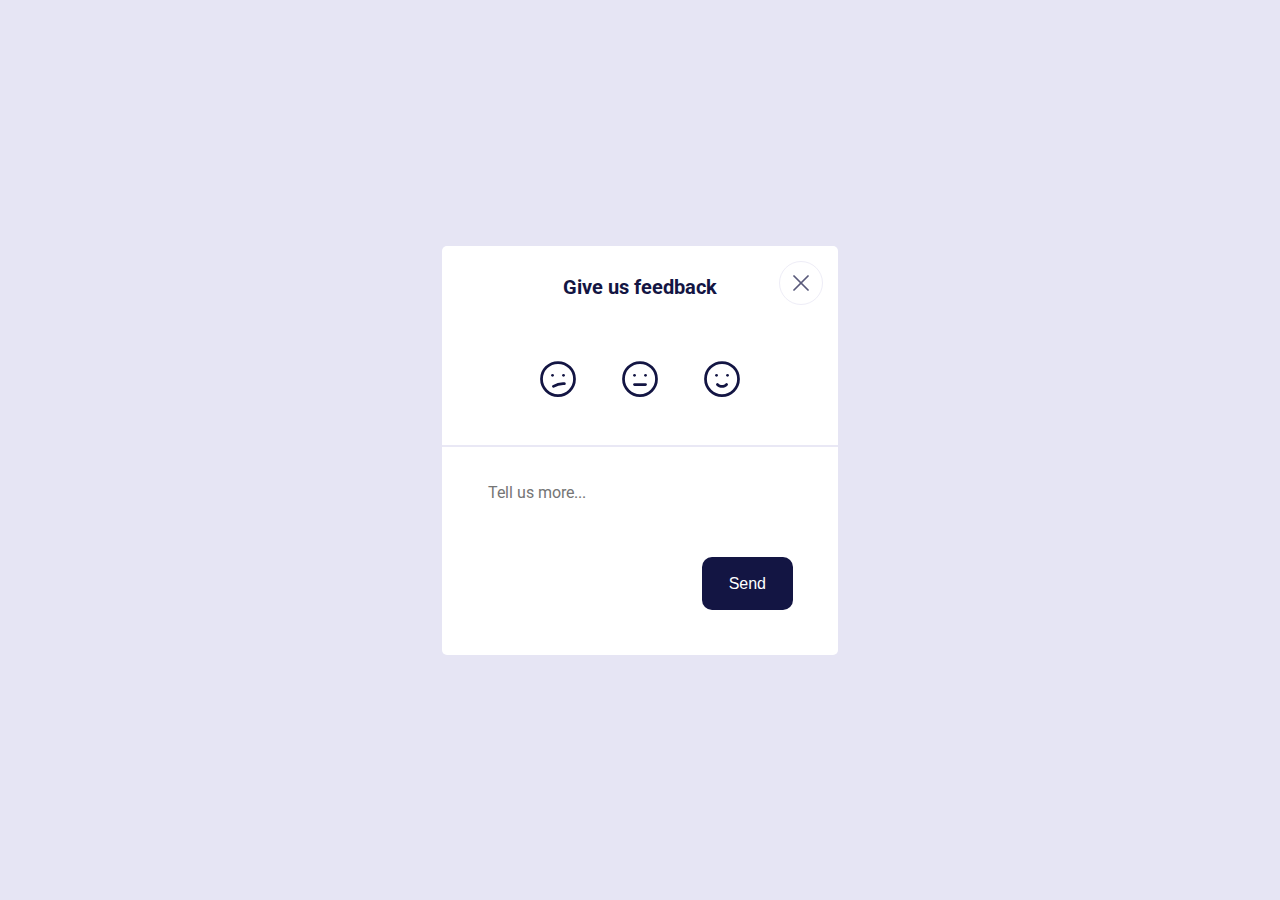
==== Feedback card/index.html @ 110eaefb "first commit" ====
<!DOCTYPE html>
<html lang="en">
<head>
    <meta charset="UTF-8">
    <link rel="preconnect" href="https://fonts.googleapis.com">
    <link rel="preconnect" href="https://fonts.gstatic.com" crossorigin>
    <link href="https://fonts.googleapis.com/css2?family=Roboto:wght@400;700&display=swap" rel="stylesheet">
    <link rel="stylesheet" href="style.css">
    <title>Title</title>
</head>
<body class="flex">

    <article class="feedback-card">
        <h2 class="feedback-card--title">
            Give us feedback
        </h2>
        <button class="close">
            <svg width="28" height="28" viewBox="0 0 28 28" fill="none" xmlns="http://www.w3.org/2000/svg">
                <g opacity="0.7">
                    <path d="M21 7L7 21" stroke="#131543" stroke-width="1.75" stroke-linecap="round" stroke-linejoin="round"/>
                    <path d="M7 7L21 21" stroke="#131543" stroke-width="1.75" stroke-linecap="round" stroke-linejoin="round"/>
                </g>
            </svg>
        </button>
        <div class="feedback-card--emotions">
            <div class="emotion emotion-bad" tabindex="0">
                <svg width="44" height="44" viewBox="0 0 44 44" fill="none" xmlns="http://www.w3.org/2000/svg">
                    <path d="M22 38.5C31.1127 38.5 38.5 31.1127 38.5 22C38.5 12.8873 31.1127 5.5 22 5.5C12.8873 5.5 5.5 12.8873 5.5 22C5.5 31.1127 12.8873 38.5 22 38.5Z" stroke="#131543" stroke-width="2.75" stroke-linecap="round" stroke-linejoin="round"/>
                    <path d="M16.5 18.3333H16.5183" stroke="#131543" stroke-width="2.75" stroke-linecap="round" stroke-linejoin="round"/>
                    <path d="M27.5 18.3333H27.5183" stroke="#131543" stroke-width="2.75" stroke-linecap="round" stroke-linejoin="round"/>
                    <path d="M17.4167 29.3333C20.7006 27.2774 24.5515 26.3146 28.4167 26.5833" stroke="#131543" stroke-width="2.75" stroke-linecap="round" stroke-linejoin="round"/>
                </svg>
            </div>
            <div class="emotion emotion-neutral" tabindex="0">
                <svg width="44" height="44" viewBox="0 0 44 44" fill="none" xmlns="http://www.w3.org/2000/svg">
                    <path d="M22 38.5C31.1127 38.5 38.5 31.1127 38.5 22C38.5 12.8873 31.1127 5.5 22 5.5C12.8873 5.5 5.5 12.8873 5.5 22C5.5 31.1127 12.8873 38.5 22 38.5Z" stroke="#131543" stroke-width="2.75" stroke-linecap="round" stroke-linejoin="round"/>
                    <path d="M16.5 18.3333H16.5183" stroke="#131543" stroke-width="2.75" stroke-linecap="round" stroke-linejoin="round"/>
                    <path d="M27.5 18.3333H27.5183" stroke="#131543" stroke-width="2.75" stroke-linecap="round" stroke-linejoin="round"/>
                    <path d="M16.5 27.5H27.5" stroke="#131543" stroke-width="2.75" stroke-linecap="round" stroke-linejoin="round"/>
                </svg>
            </div>
            <div class="emotion emotion-happy" tabindex="0">
                <svg width="44" height="44" viewBox="0 0 44 44" fill="none" xmlns="http://www.w3.org/2000/svg">
                    <path d="M22 38.5C31.1127 38.5 38.5 31.1127 38.5 22C38.5 12.8873 31.1127 5.5 22 5.5C12.8873 5.5 5.5 12.8873 5.5 22C5.5 31.1127 12.8873 38.5 22 38.5Z" stroke="#3D45F5" stroke-width="2.75" stroke-linecap="round" stroke-linejoin="round"/>
                    <path d="M16.5 18.3333H16.5183" stroke="#3D45F5" stroke-width="2.75" stroke-linecap="round" stroke-linejoin="round"/>
                    <path d="M27.5 18.3333H27.5183" stroke="#3D45F5" stroke-width="2.75" stroke-linecap="round" stroke-linejoin="round"/>
                    <path d="M17.4167 27.5C18.0141 28.1098 18.7272 28.5942 19.5142 28.9249C20.3012 29.2556 21.1463 29.4259 22 29.4259C22.8537 29.4259 23.6987 29.2556 24.4858 28.9249C25.2728 28.5942 25.9859 28.1098 26.5833 27.5" stroke="#3D45F5" stroke-width="2.75" stroke-linecap="round" stroke-linejoin="round"/>
                </svg>

            </div>
        </div>
        <hr>
        <textarea class="feedback-card--textarea" rows="2" placeholder="Tell us more..."></textarea>
        <div class="feedback-card--input">
            <input type="button" value="Send">
        </div>
    </article>

</body>
</html>
---- Feedback card/style.css ----
*{
    padding: 0;
    margin: 0;
    box-sizing: border-box;
    border-color: transparent;
}

:root{
    --bg-color: #E6E5F4;
    --text: #131543;
    --hover: #3D45F5;
}

svg{
    display: block;
}

body{
    min-height: 100vh;
    font-family: 'Roboto', sans-serif;
    background-color: var(--bg-color);
}

.flex{
    display: flex;
    align-items: center;
    justify-content: center;
}

/*CARD*/
.feedback-card{
    width: 396px;
    background-color: #fff;
    border-radius: 5px;
    padding: 30px 0 45px;
    position: relative;
}

.feedback-card--title{
    font-style: normal;
    font-weight: bold;
    font-size: 20px;
    line-height: 23px;
    color: var(--text);
    text-align: center;
    margin-bottom: 44px;
}

.feedback-card--emotions{
    display: flex;
    padding: 0 80px;
    justify-content: space-between;
    margin-bottom: 30px;
}

.close{
    border: 1px solid #EEEDF7;
    position: absolute;
    display: block;
    background: none;
    padding: 7px;
    border-radius: 50%;
    outline: none;
    right: 15px;
    top: 15px;
    cursor: pointer;
    transition: strok  250ms linear;
}

.close:hover path{
    stroke: var(--hover);
}

.emotion{
    outline: none;
    cursor: pointer;
    padding: 13px;
    border: 1px solid transparent;
    border-radius: 50%;
    height: 72px;
    width: 72px;
    transition: border-color 250ms linear;
}

.emotion:hover,
.emotion:focus{
    border: 1px solid #EEEDF7;
}

.emotion svg path{
    stroke: var(--text);
    transition: stroke 250ms linear;
}

.emotion:hover svg path,
.emotion:focus svg path{
    stroke: var(--hover);
}

hr{
    background: #E9E8F5;
    height: 1px;
}

.feedback-card--textarea {
    resize: none;
    display: block;
    padding: 35px 45px;
    width: 100%;
    outline: none;
    font-family: 'Roboto', sans-serif;
    font-style: normal;
    font-weight: normal;
    font-size: 16px;
    line-height: 19px;
    color: var(--text);
}

.feedback-card--input{
    padding: 0 45px;
    display: flex;
    justify-content: flex-end;
}

.feedback-card--input input{
    padding: 15px 25px;
    background-color: var(--text);
    color: #fff;
    font-size: 16px;
    line-height: 19px;
    border-radius: 10px;
    cursor: pointer;
    outline: none;
}
.feedback-card--input input:hover,
.feedback-card--input input:focus{
    background-color: var(--hover);
}
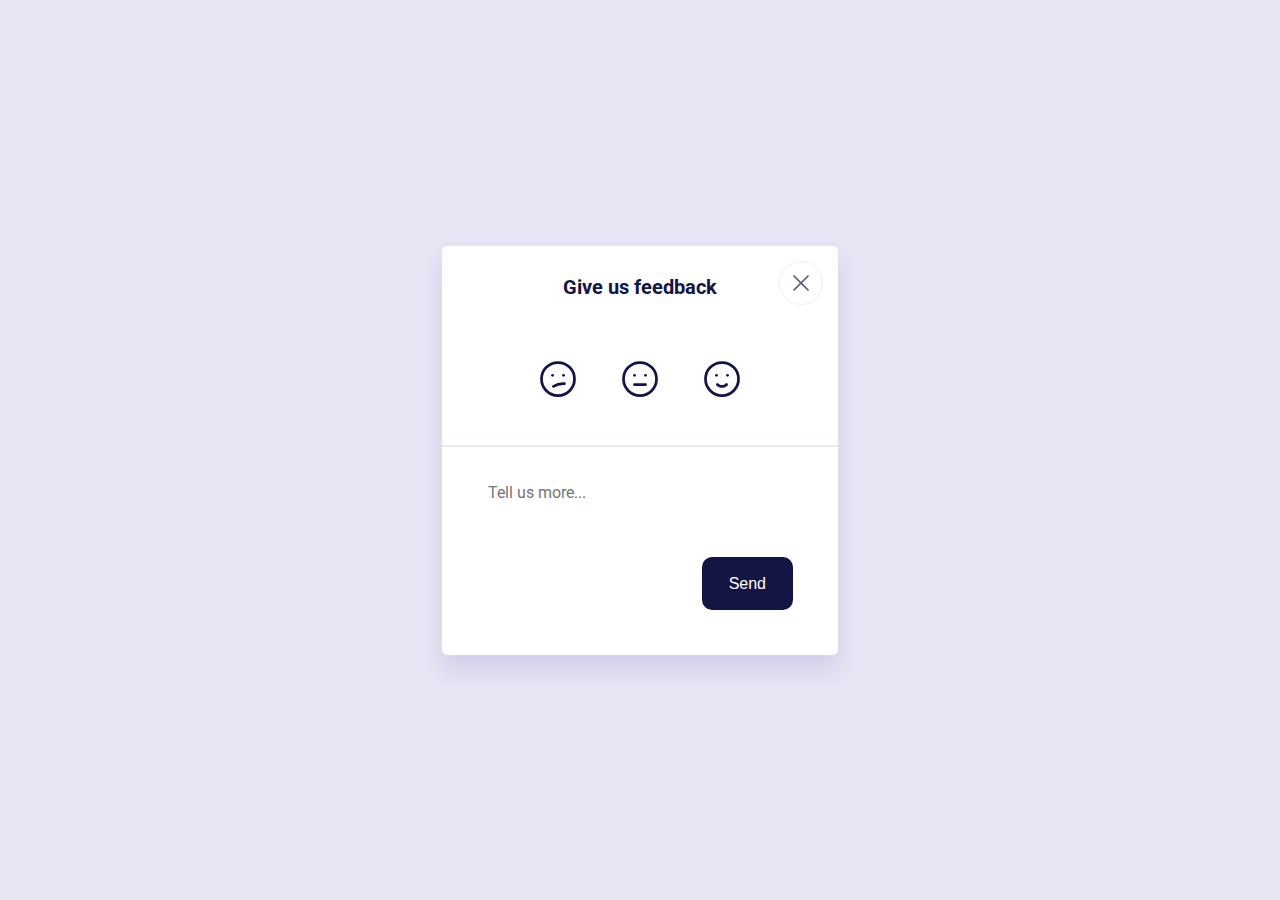
==== commit 05ef2e61: "added js" ====
--- a/Feedback card/index.html
+++ b/Feedback card/index.html
@@ -55,6 +55,6 @@
             <input type="button" value="Send">
         </div>
     </article>
-
+    <script src="app.js"></script>
 </body>
 </html>--- a/Feedback card/style.css
+++ b/Feedback card/style.css
@@ -34,6 +34,7 @@
     border-radius: 5px;
     padding: 30px 0 45px;
     position: relative;
+    box-shadow: 0px 14px 20px rgba(126, 121, 190, 0.2);
 }
 
 .feedback-card--title{
@@ -83,7 +84,8 @@
 }
 
 .emotion:hover,
-.emotion:focus{
+.emotion:focus,
+.emotion.active{
     border: 1px solid #EEEDF7;
 }
 
@@ -93,7 +95,8 @@
 }
 
 .emotion:hover svg path,
-.emotion:focus svg path{
+.emotion:focus svg path,
+.emotion.active svg path{
     stroke: var(--hover);
 }
 
